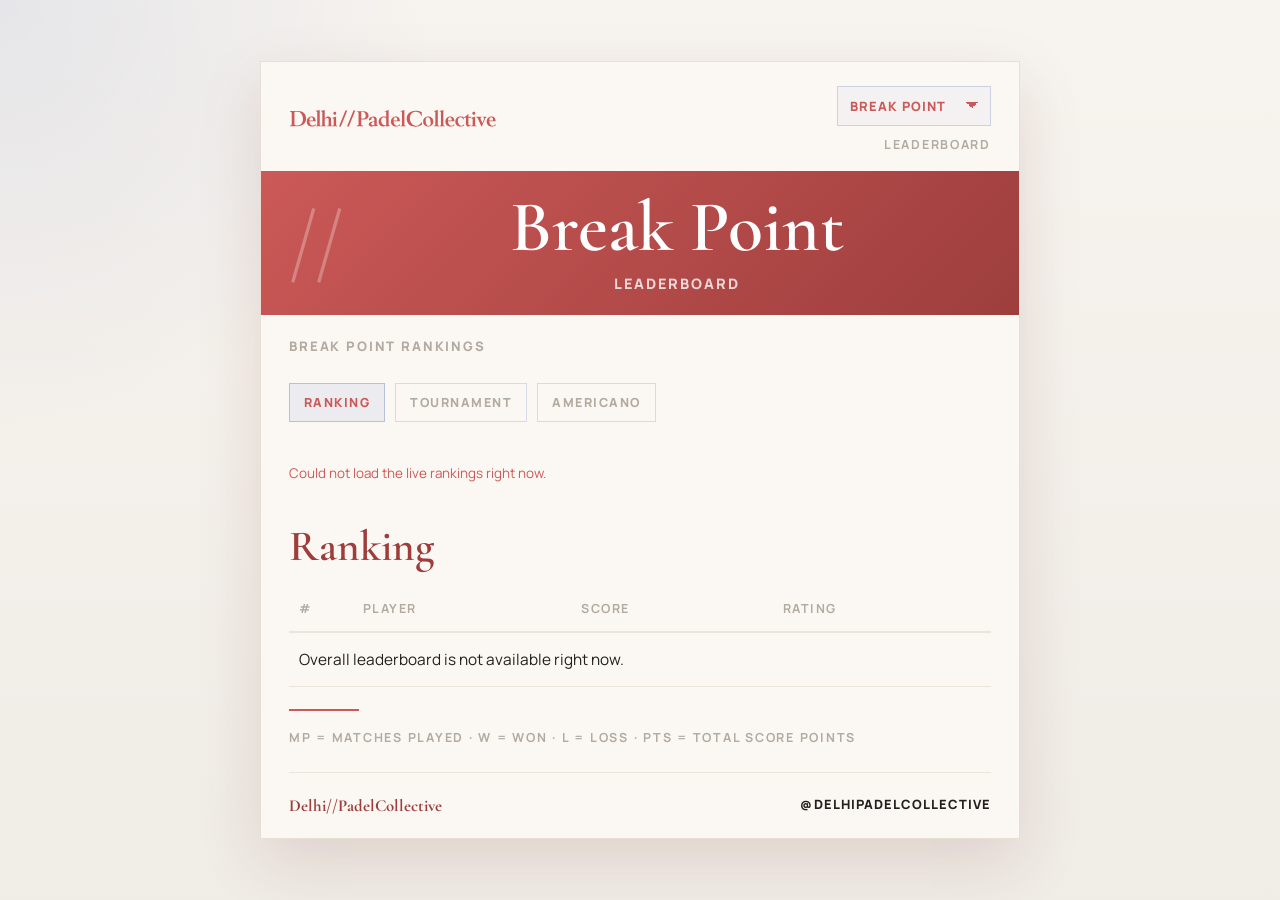
==== break-point.html @ 9f07bef0 "Update break-point.html" ====
<!DOCTYPE html>
<html lang="en">
<head>
  <meta charset="UTF-8">
  <meta name="viewport" content="width=device-width, initial-scale=1.0">
  <title>Break Point | Leaderboard</title>
  <meta name="description" content="Live Break Point tournament and Americano leaderboards for Delhi Padel Collective.">
  <link rel="preconnect" href="https://fonts.googleapis.com">
  <link rel="preconnect" href="https://fonts.gstatic.com" crossorigin>
  <link href="https://fonts.googleapis.com/css2?family=Cormorant+Garamond:wght@400;500;600;700&family=Manrope:wght@400;500;700;800&display=swap" rel="stylesheet">
  <link rel="stylesheet" href="styles.css">
</head>
<body data-page="break-point">
  <main class="page-wrap">
    <section class="leaderboard-card">
      <header class="topbar">
        <div class="brand-lockup">
        <a class="brand-link" href="https://dpc-padel.github.io/Ranking/">
            <img class="brand-logo" src="dpc-red-logo.svg" alt="Delhi Padel Collective logo">
          </a>
        </div>

        <div class="topbar-tools">
          <label class="page-switcher">
            <span class="sr-only">Select leaderboard</span>
            <select id="pageSelector" aria-label="Select leaderboard page">
              <option value="index.html">First Serve</option>
              <option value="break-point.html">Break Point</option>
              <option value="noida.html">Noida</option>
            </select>
          </label>
          <div class="topbar-meta">
            <p>Leaderboard</p>
          </div>
        </div>
      </header>

      <section class="hero-banner">
        <p class="slash">//</p>
        <div class="hero-copy">
          <h1>Break Point</h1>
          <p>Leaderboard</p>
        </div>
      </section>

      <section class="standings-section stacked-sections">
        <div class="standings-head">
          <div>
            <p class="section-kicker">Break Point Rankings</p>
          </div>
          <button id="refreshButton" class="refresh-button" type="button" hidden>Refresh</button>
        </div>

        <div class="tab-switcher" role="tablist" aria-label="Break Point ranking types">
          <button id="overallTab" class="tab-button is-active" type="button" data-tab="overall" role="tab" aria-selected="true">
            Ranking
          </button>
          <button id="tournamentTab" class="tab-button" type="button" data-tab="tournament" role="tab" aria-selected="false">
            Tournament
          </button>
          <button id="americanoTab" class="tab-button" type="button" data-tab="americano" role="tab" aria-selected="false">
            Americano
          </button>
        </div>

        <div id="statusMessage" class="status-message" aria-live="polite"></div>

        <section id="overallPanel" class="subsection" role="tabpanel" aria-labelledby="overallTab">
          <div class="subsection-head">
            <h2>Ranking</h2>
          </div>

          <div class="table-wrap">
            <table>
              <thead>
                <tr>
                  <th class="rank-col">#</th>
                  <th>Player</th>
                  <th>Score</th>
                  <th>Rating</th>
                </tr>
              </thead>
              <tbody id="overallRankingBody">
                <tr>
                  <td colspan="4">Loading overall leaderboard...</td>
                </tr>
              </tbody>
            </table>
          </div>
        </section>

        <section id="tournamentPanel" class="subsection panel-hidden" role="tabpanel" aria-labelledby="tournamentTab" hidden>
          <div class="subsection-head">
            <h2>Tournament</h2>
          </div>

          <div class="table-wrap">
            <table>
              <thead>
                <tr>
                  <th class="rank-col">#</th>
                  <th>Player</th>
                  <th>MP</th>
                  <th>W</th>
                  <th>L</th>
                  <th>PTS</th>
                </tr>
              </thead>
              <tbody id="tournamentRankingBody">
                <tr>
                  <td colspan="6">Loading tournament leaderboard...</td>
                </tr>
              </tbody>
            </table>
          </div>
        </section>

        <section id="americanoPanel" class="subsection panel-hidden" role="tabpanel" aria-labelledby="americanoTab" hidden>
          <div class="subsection-head">
            <h2>Americano</h2>
          </div>

          <div class="table-wrap">
            <table>
              <thead>
                <tr>
                  <th class="rank-col">#</th>
                  <th>Player</th>
                  <th>MP</th>
                  <th>PTS</th>
                </tr>
              </thead>
              <tbody id="americanoRankingBody">
                <tr>
                  <td colspan="4">Loading Americano leaderboard...</td>
                </tr>
              </tbody>
            </table>
          </div>
        </section>
      </section>

      <footer class="card-footer">
        <div class="footer-rule"></div>
        <p class="footer-note">MP = matches played · W = won · L = loss · PTS = total score points</p>
        <div class="footer-meta">
          <span>Delhi//PadelCollective</span>
          <span>@DELHIPADELCOLLECTIVE</span>
        </div>
      </footer>
    </section>
  </main>

  <script src="script.js"></script>
</body>
</html>
---- styles.css ----
:root {
  --bg: #f3f0ea;
  --paper: #fbf8f4;
  --ink: #22201d;
  --muted: #b3aaa0;
  --line: #ece4da;
  --accent: #002697;
  --accent-soft: rgba(0, 38, 151, 0.05);
  --accent-ink: #17337a;
  --shadow: 0 22px 60px rgba(22, 41, 97, 0.12);
}

body[data-page="break-point"] {
  --accent: #CB5957;
  --accent-soft: rgba(203, 89, 87, 0.08);
  --accent-ink: #9d3e3d;
  --shadow: 0 22px 60px rgba(116, 45, 44, 0.14);
}

body[data-page="noida"] {
  --accent: #085948;
  --accent-soft: rgba(8, 89, 72, 0.08);
  --accent-ink: #06453a;
  --shadow: 0 22px 60px rgba(8, 89, 72, 0.14);
}

/* ADD THIS BELOW 👇 */
body[data-page="break-point"] .brand-logo path {
  fill: #CB5957;
}
* {
  box-sizing: border-box;
}

body {
  margin: 0;
  min-height: 100vh;
  font-family: "Manrope", "Segoe UI", sans-serif;
  color: var(--ink);
  background:
    radial-gradient(circle at top left, rgba(0, 38, 151, 0.07), transparent 28%),
    linear-gradient(180deg, #f7f4ef 0%, #f0ece6 100%);
}

h1,
h2,
h3,
p,
table {
  margin: 0;
}

.sr-only {
  position: absolute;
  width: 1px;
  height: 1px;
  padding: 0;
  margin: -1px;
  overflow: hidden;
  clip: rect(0, 0, 0, 0);
  white-space: nowrap;
  border: 0;
}

.page-wrap {
  min-height: 100vh;
  display: grid;
  place-items: center;
  padding: 20px 12px;
}

.leaderboard-card {
  width: min(760px, 100%);
  background: var(--paper);
  border: 1px solid #e8dfd4;
  box-shadow: var(--shadow);
}

.topbar {
  display: flex;
  justify-content: space-between;
  align-items: center;
  gap: 24px;
  padding: 24px 28px 18px;
}

.brand-lockup {
  display: inline-flex;
  align-items: center;
}

.brand-link {
  display: inline-flex;
  align-items: center;
}

.brand-logo {
  width: 208px;
  height: auto;
  display: block;
}

.topbar-tools {
  display: grid;
  justify-items: end;
  gap: 10px;
}

.page-switcher select {
  appearance: none;
  min-width: 154px;
  padding: 10px 36px 10px 12px;
  border: 1px solid rgba(0, 38, 151, 0.16);
  background:
    linear-gradient(45deg, transparent 50%, var(--accent) 50%),
    linear-gradient(135deg, var(--accent) 50%, transparent 50%),
    rgba(0, 38, 151, 0.03);
  background-position:
    calc(100% - 18px) calc(50% - 1px),
    calc(100% - 12px) calc(50% - 1px),
    0 0;
  background-size: 6px 6px, 6px 6px, 100% 100%;
  background-repeat: no-repeat;
  color: var(--accent);
  border-radius: 0;
  font: inherit;
  font-size: 0.8rem;
  font-weight: 800;
  letter-spacing: 0.08em;
  text-transform: uppercase;
  cursor: pointer;
}

.hero-copy h1,
.subsection-head h2 {
  font-family: "Cormorant Garamond", serif;
}

.topbar-meta,
.section-kicker,
.hero-copy p,
.footer-note {
  color: var(--muted);
  text-transform: uppercase;
  letter-spacing: 0.14em;
}

.topbar-meta {
  text-align: right;
  display: grid;
  align-content: start;
  gap: 4px;
  font-size: 0.78rem;
  font-weight: 700;
}

.hero-banner {
  display: grid;
  grid-template-columns: auto 1fr;
  gap: 20px;
  align-items: center;
  padding: 22px 28px;
  background: linear-gradient(135deg, var(--accent) 0%, var(--accent-ink) 100%);
  color: #fff;
}

.slash {
  font-family: "Cormorant Garamond", serif;
  font-size: clamp(3rem, 7vw, 5.2rem);
  line-height: 1;
  color: rgba(255, 255, 255, 0.28);
}

.hero-copy {
  text-align: center;
}

.hero-copy h1 {
  font-size: clamp(2.55rem, 6vw, 4.5rem);
  line-height: 0.96;
  font-weight: 600;
}

.hero-copy p {
  margin-top: 12px;
  color: rgba(255, 255, 255, 0.78);
  font-size: 0.9rem;
  font-weight: 800;
}

.standings-section {
  padding: 22px 28px 22px;
}

.stacked-sections {
  display: grid;
  gap: 28px;
}

.tab-switcher {
  position: relative;
  z-index: 2;
  display: inline-flex;
  align-items: center;
  gap: 10px;
}

.tab-button {
  position: relative;
  z-index: 2;
  appearance: none;
  border: 1px solid rgba(0, 38, 151, 0.14);
  background: transparent;
  color: var(--muted);
  padding: 10px 14px;
  font: inherit;
  font-size: 0.78rem;
  font-weight: 800;
  letter-spacing: 0.12em;
  text-transform: uppercase;
  cursor: pointer;
  transition: background 0.2s ease, color 0.2s ease, border-color 0.2s ease;
}

.tab-button.is-active {
  background: rgba(0, 38, 151, 0.06);
  color: var(--accent);
  border-color: rgba(0, 38, 151, 0.22);
}

.standings-head {
  display: flex;
  justify-content: space-between;
  align-items: center;
  gap: 16px;
}

.section-kicker {
  font-size: 0.82rem;
  font-weight: 800;
}

.refresh-button {
  appearance: none;
  border: 1px solid rgba(0, 38, 151, 0.16);
  background: rgba(0, 38, 151, 0.03);
  color: var(--accent);
  padding: 10px 14px;
  font: inherit;
  font-size: 0.82rem;
  font-weight: 800;
  text-transform: uppercase;
  letter-spacing: 0.12em;
  cursor: pointer;
  box-shadow: inset 0 1px 0 rgba(255, 255, 255, 0.7);
}

.refresh-button:disabled {
  opacity: 0.6;
  cursor: progress;
}

.status-message {
  min-height: 20px;
  margin: 14px 0 8px;
  color: var(--muted);
  font-size: 0.84rem;
}

.status-message:empty {
  display: none;
}

.status-message.is-error {
  color: var(--accent);
}

.subsection {
  display: grid;
  gap: 14px;
}

.panel-hidden {
  display: none !important;
}

.subsection-head {
  display: flex;
  align-items: end;
  justify-content: space-between;
  gap: 16px;
}

.subsection-head h2 {
  color: var(--accent-ink);
  font-size: clamp(1.8rem, 4vw, 2.7rem);
  font-weight: 600;
}

.table-wrap {
  overflow-x: auto;
}

table {
  width: 100%;
  border-collapse: collapse;
}

thead th {
  padding: 14px 10px;
  color: var(--muted);
  border-bottom: 2px solid var(--line);
  font-size: 0.78rem;
  letter-spacing: 0.12em;
  text-transform: uppercase;
  text-align: left;
}

.rank-col {
  width: 64px;
}

tbody td {
  padding: 16px 10px;
  border-bottom: 1px solid var(--line);
  font-size: 0.96rem;
}

tbody tr.highlight {
  background: var(--accent-soft);
}

.rank-text {
  color: var(--muted);
  font-size: 0.94rem;
  font-weight: 700;
}

.player-name {
  font-size: clamp(1.05rem, 2.3vw, 1.45rem);
  font-weight: 800;
  line-height: 1.1;
}

.badge {
  width: 34px;
  height: 34px;
  display: inline-flex;
  align-items: center;
  justify-content: center;
  border-radius: 999px;
  font-size: 0.9rem;
  font-weight: 800;
}

.badge.first {
  background: var(--accent);
  color: #fff;
}

.badge.second {
  background: #24345f;
  color: #fff;
}

.badge.third {
  background: #e7ebf8;
  color: #4a5f96;
}

.stat-cell {
  font-size: 1rem;
  font-weight: 800;
  text-align: center;
}

.points-cell {
  color: var(--accent);
}

.card-footer {
  padding: 0 28px 22px;
}

.footer-rule {
  width: 70px;
  height: 2px;
  background: var(--accent);
  margin-bottom: 18px;
}

.footer-note {
  font-size: 0.78rem;
  font-weight: 700;
}

.footer-meta {
  display: flex;
  justify-content: space-between;
  gap: 16px;
  margin-top: 26px;
  padding-top: 22px;
  border-top: 1px solid var(--line);
  font-size: 0.8rem;
  font-weight: 800;
  letter-spacing: 0.08em;
  text-transform: uppercase;
}

.footer-meta span:first-child {
  color: var(--accent-ink);
  text-transform: none;
  letter-spacing: 0;
  font-family: "Cormorant Garamond", serif;
  font-size: 1.05rem;
}

@media (max-width: 700px) {
  .topbar,
  .standings-section,
  .card-footer {
    padding-left: 16px;
    padding-right: 16px;
  }

  .topbar {
    flex-direction: column;
    align-items: flex-start;
  }

  .topbar-tools {
    width: auto;
    justify-items: end;
    align-self: flex-end;
  }

  .topbar-meta {
    text-align: left;
  }

  .page-switcher select {
    width: auto;
    min-width: 132px;
  }

  .brand-logo {
    width: 164px;
  }

  .hero-banner {
    grid-template-columns: 1fr;
    padding: 18px 16px;
  }

  .slash {
    display: none;
  }

  .hero-copy {
    text-align: left;
  }

  .subsection-head {
    flex-direction: column;
    align-items: flex-start;
  }

  .tab-switcher {
    width: 100%;
  }

  .tab-button {
    flex: 1;
  }

  .player-name {
    font-size: 1rem;
  }

  thead th,
  tbody td {
    padding-left: 8px;
    padding-right: 8px;
  }

  .rank-col {
    width: 52px;
  }

  .footer-meta {
    flex-direction: column;
  }
}
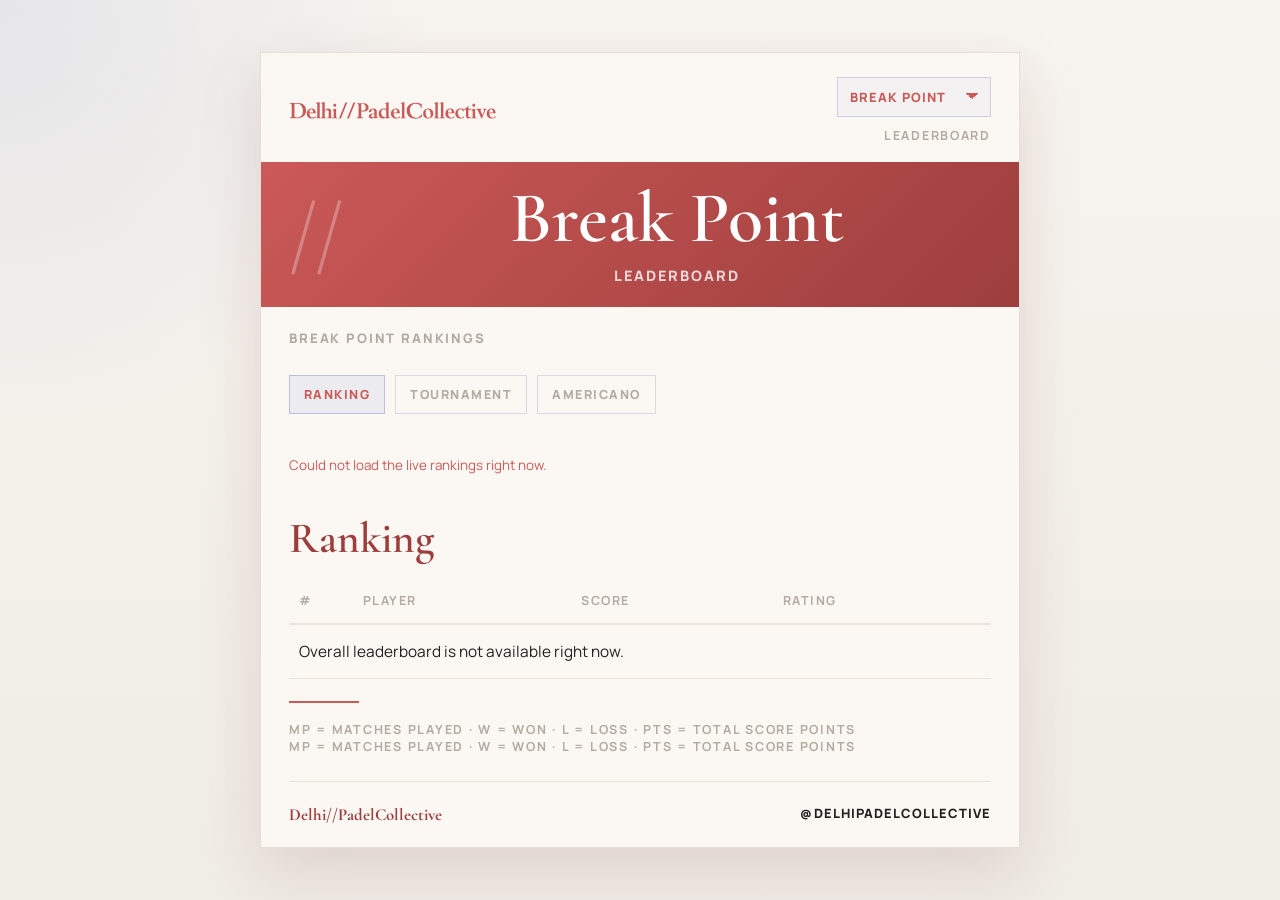
==== commit 89178194: "Update break-point.html" ====
--- a/break-point.html
+++ b/break-point.html
@@ -143,6 +143,7 @@
       <footer class="card-footer">
         <div class="footer-rule"></div>
         <p class="footer-note">MP = matches played · W = won · L = loss · PTS = total score points</p>
+         <p class="footer-note">MP = matches played · W = won · L = loss · PTS = total score points</p>
         <div class="footer-meta">
           <span>Delhi//PadelCollective</span>
           <span>@DELHIPADELCOLLECTIVE</span>
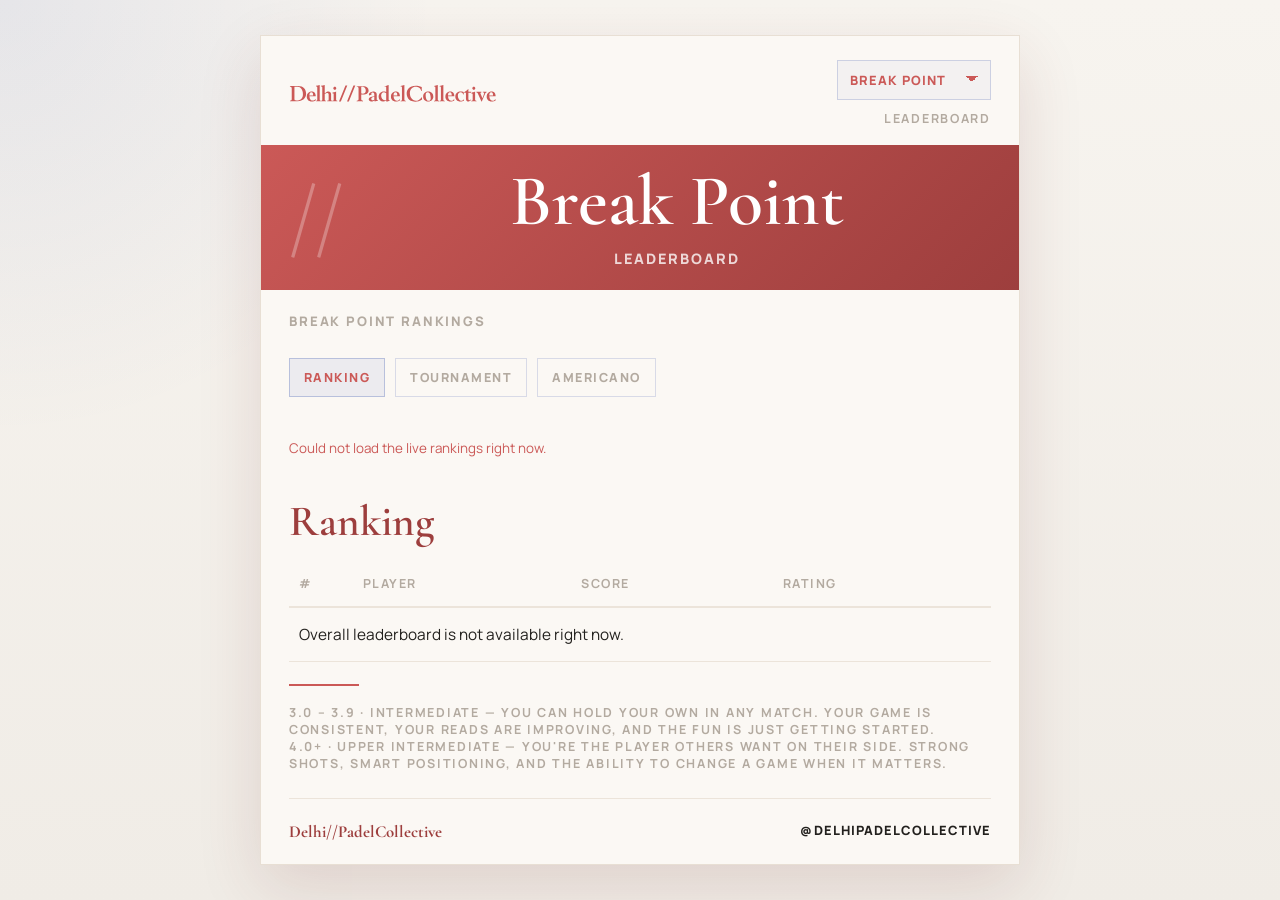
==== commit 624c0f46: "Update break-point.html" ====
--- a/break-point.html
+++ b/break-point.html
@@ -142,8 +142,8 @@
 
       <footer class="card-footer">
         <div class="footer-rule"></div>
-        <p class="footer-note">MP = matches played · W = won · L = loss · PTS = total score points</p>
-         <p class="footer-note">MP = matches played · W = won · L = loss · PTS = total score points</p>
+        <p class="footer-note">3.0 – 3.9 · Intermediate — You can hold your own in any match. Your game is consistent, your reads are improving, and the fun is just getting started.</p>
+         <p class="footer-note">4.0+ · Upper Intermediate — You're the player others want on their side. Strong shots, smart positioning, and the ability to change a game when it matters.</p>
         <div class="footer-meta">
           <span>Delhi//PadelCollective</span>
           <span>@DELHIPADELCOLLECTIVE</span>
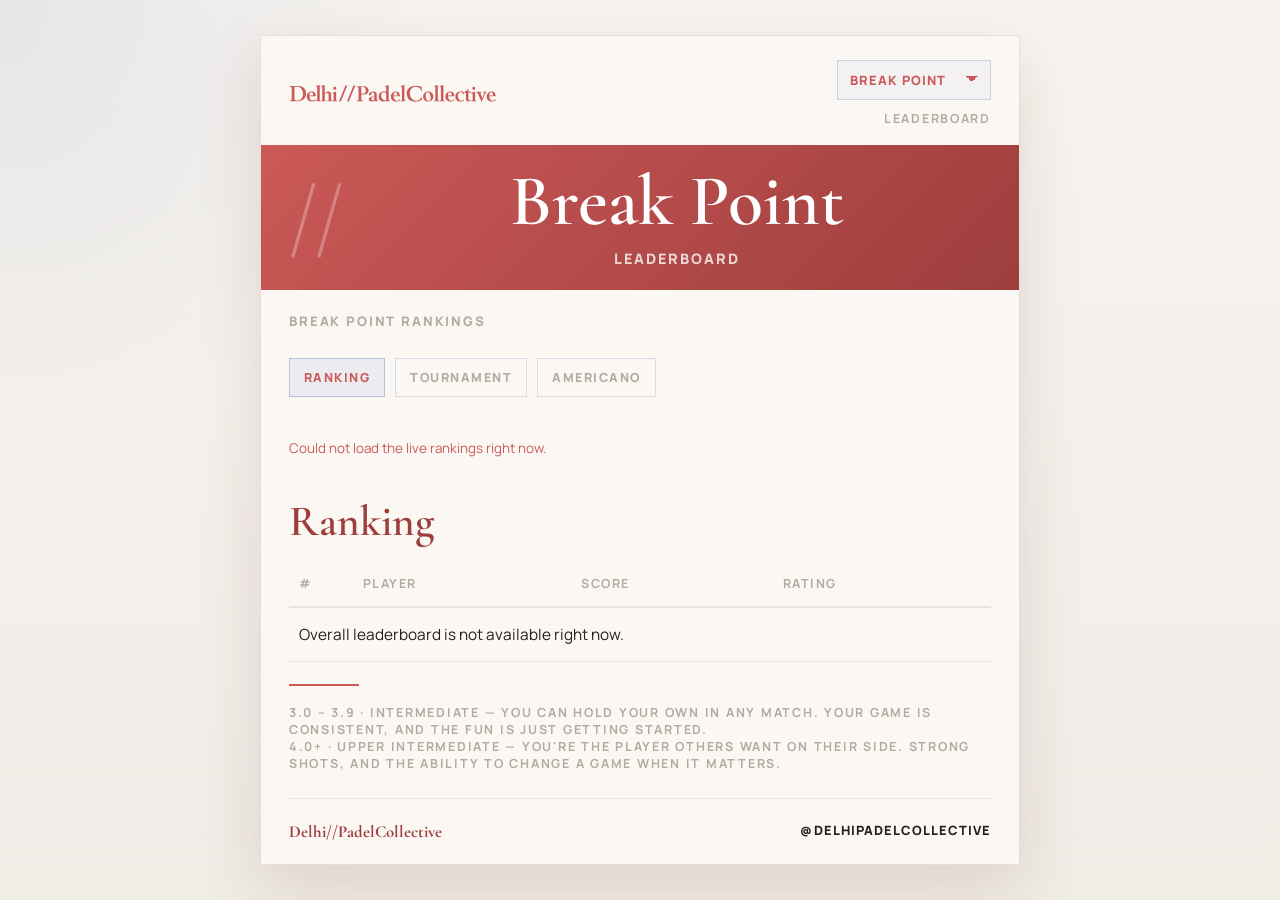
==== commit b8218d51: "Update break-point.html" ====
--- a/break-point.html
+++ b/break-point.html
@@ -142,8 +142,8 @@
 
       <footer class="card-footer">
         <div class="footer-rule"></div>
-        <p class="footer-note">3.0 – 3.9 · Intermediate — You can hold your own in any match. Your game is consistent, your reads are improving, and the fun is just getting started.</p>
-         <p class="footer-note">4.0+ · Upper Intermediate — You're the player others want on their side. Strong shots, smart positioning, and the ability to change a game when it matters.</p>
+        <p class="footer-note">3.0 – 3.9 · Intermediate — You can hold your own in any match. Your game is consistent, and the fun is just getting started.</p>
+         <p class="footer-note">4.0+ · Upper Intermediate — You're the player others want on their side. Strong shots, and the ability to change a game when it matters.</p>
         <div class="footer-meta">
           <span>Delhi//PadelCollective</span>
           <span>@DELHIPADELCOLLECTIVE</span>
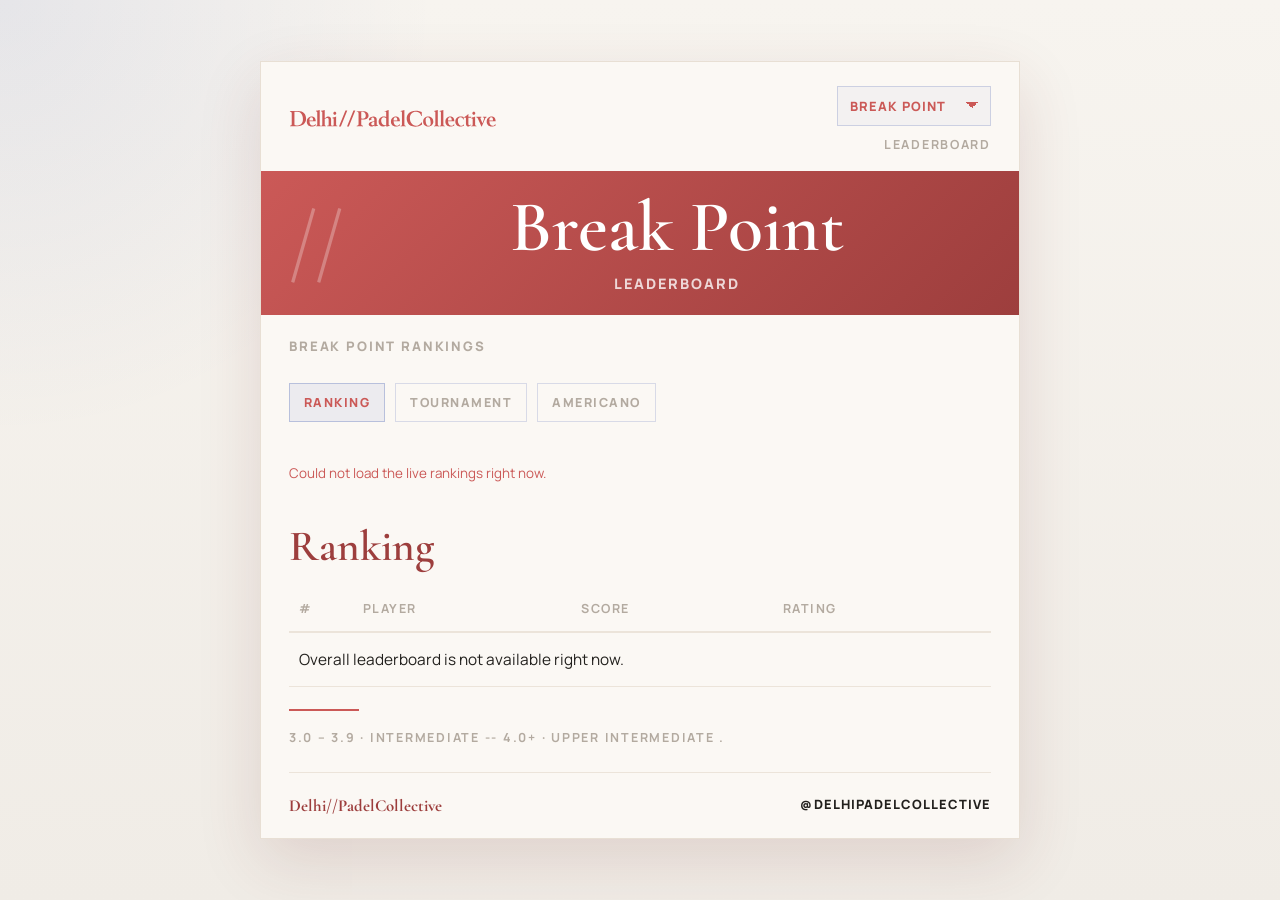
==== commit 34c51b65: "Update break-point.html" ====
--- a/break-point.html
+++ b/break-point.html
@@ -142,8 +142,7 @@
 
       <footer class="card-footer">
         <div class="footer-rule"></div>
-        <p class="footer-note">3.0 – 3.9 · Intermediate — You can hold your own in any match. Your game is consistent, and the fun is just getting started.</p>
-         <p class="footer-note">4.0+ · Upper Intermediate — You're the player others want on their side. Strong shots, and the ability to change a game when it matters.</p>
+        <p class="footer-note">3.0 – 3.9 · Intermediate -- 4.0+ · Upper Intermediate .</p>
         <div class="footer-meta">
           <span>Delhi//PadelCollective</span>
           <span>@DELHIPADELCOLLECTIVE</span>
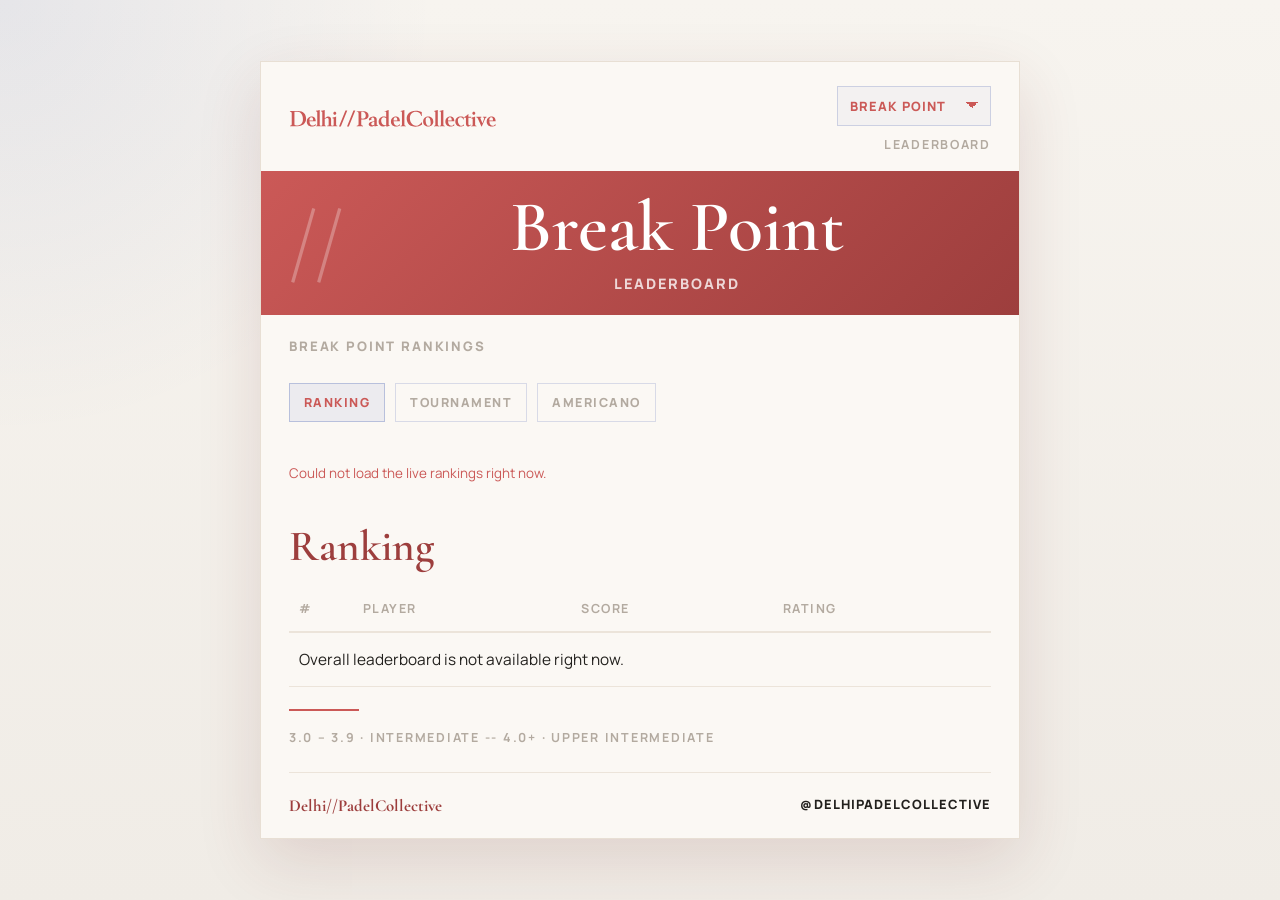
==== commit 55cd9213: "Update break-point.html" ====
--- a/break-point.html
+++ b/break-point.html
@@ -142,7 +142,7 @@
 
       <footer class="card-footer">
         <div class="footer-rule"></div>
-        <p class="footer-note">3.0 – 3.9 · Intermediate -- 4.0+ · Upper Intermediate .</p>
+        <p class="footer-note">3.0 – 3.9 · Intermediate -- 4.0+ · Upper Intermediate </p>
         <div class="footer-meta">
           <span>Delhi//PadelCollective</span>
           <span>@DELHIPADELCOLLECTIVE</span>
